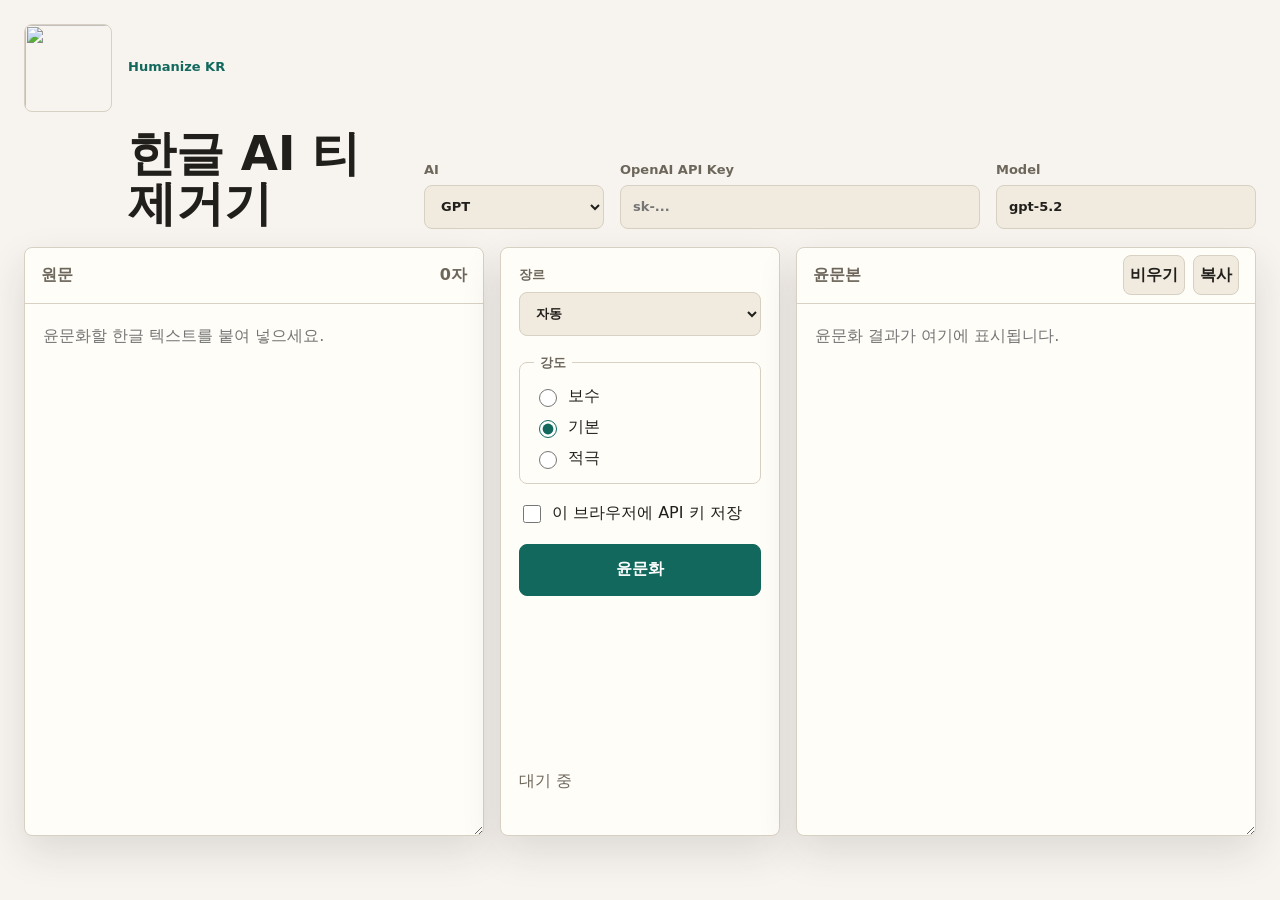
==== index.html @ a64b3e85 "fix: make vercel deployment work from root" ====
<!doctype html>
<html lang="ko">
  <head>
    <meta charset="utf-8" />
    <meta name="viewport" content="width=device-width, initial-scale=1" />
    <meta
      name="description"
      content="한글 텍스트를 붙여 넣고 GPT, Gemini, Claude API 키로 바로 윤문화하는 웹앱"
    />
    <title>Humanize KR Web</title>
    <link rel="stylesheet" href="./styles.css" />
  </head>
  <body>
    <main class="app-shell">
      <section class="toolbar" aria-label="API 설정">
        <div class="brand-block">
          <img
            class="brand-mark"
            src="./assets/social-preview.png"
            alt=""
            aria-hidden="true"
          />
          <p class="eyebrow">Humanize KR</p>
          <h1>한글 AI 티 제거기</h1>
        </div>
        <label class="field provider-field">
          <span>AI</span>
          <select id="provider" name="provider">
            <option value="openai">GPT</option>
            <option value="gemini">Gemini</option>
            <option value="claude">Claude</option>
          </select>
        </label>
        <label class="field api-field">
          <span id="api-key-label">OpenAI API Key</span>
          <input
            id="api-key"
            name="api-key"
            type="password"
            autocomplete="off"
            placeholder="sk-..."
          />
        </label>
        <label class="field model-field">
          <span>Model</span>
          <input
            id="model"
            name="model"
            type="text"
            list="model-options"
            value="gpt-5.2"
          />
          <datalist id="model-options"></datalist>
        </label>
      </section>

      <form id="humanize-form" class="workspace">
        <section class="editor-panel" aria-label="원문 입력">
          <div class="panel-head">
            <label for="source-text">원문</label>
            <output id="source-count">0자</output>
          </div>
          <textarea
            id="source-text"
            name="source-text"
            rows="18"
            maxlength="10000"
            placeholder="윤문화할 한글 텍스트를 붙여 넣으세요."
            required
          ></textarea>
        </section>

        <aside class="settings-panel" aria-label="윤문 설정">
          <label class="field">
            <span>장르</span>
            <select id="genre" name="genre">
              <option value="auto">자동</option>
              <option value="column">칼럼</option>
              <option value="report">리포트</option>
              <option value="blog">블로그</option>
              <option value="formal">공적</option>
            </select>
          </label>

          <fieldset>
            <legend>강도</legend>
            <label><input type="radio" name="tone" value="보수" /> 보수</label>
            <label><input type="radio" name="tone" value="기본" checked /> 기본</label>
            <label><input type="radio" name="tone" value="적극" /> 적극</label>
          </fieldset>

          <label class="check-row">
            <input id="remember-key" type="checkbox" />
            <span>이 브라우저에 API 키 저장</span>
          </label>

          <button id="submit-button" class="primary-button" type="submit">
            윤문화
          </button>
          <p id="status" class="status" role="status">대기 중</p>
        </aside>

        <section class="editor-panel result-panel" aria-label="윤문 결과">
          <div class="panel-head">
            <label for="result-text">윤문본</label>
            <div class="actions">
              <button id="clear-result" type="button">비우기</button>
              <button id="copy-result" type="button">복사</button>
            </div>
          </div>
          <textarea
            id="result-text"
            name="result-text"
            rows="18"
            placeholder="윤문화 결과가 여기에 표시됩니다."
            readonly
          ></textarea>
        </section>
      </form>
    </main>
    <script src="./app.js"></script>
  </body>
</html>
---- styles.css ----
:root {
  color-scheme: light dark;
  --bg: #f7f4ef;
  --surface: #fffdf8;
  --surface-strong: #f0eadf;
  --text: #211f1b;
  --muted: #6d665b;
  --line: #d8d0c2;
  --accent: #12685d;
  --accent-strong: #0a4d45;
  --danger: #9d2b2b;
  --shadow: 0 16px 40px rgba(32, 28, 22, 0.12);
}

@media (prefers-color-scheme: dark) {
  :root {
    --bg: #171715;
    --surface: #22211e;
    --surface-strong: #2d2b26;
    --text: #f2eee6;
    --muted: #b9b0a2;
    --line: #48443c;
    --accent: #53c4b4;
    --accent-strong: #87d9cf;
    --danger: #ff8f8f;
    --shadow: 0 16px 40px rgba(0, 0, 0, 0.32);
  }
}

* {
  box-sizing: border-box;
}

body {
  margin: 0;
  min-height: 100vh;
  background: var(--bg);
  color: var(--text);
  font-family:
    Pretendard, ui-sans-serif, system-ui, -apple-system, BlinkMacSystemFont,
    "Segoe UI", sans-serif;
}

button,
input,
select,
textarea {
  font: inherit;
}

.app-shell {
  width: min(1440px, 100%);
  margin: 0 auto;
  padding: 24px;
}

.toolbar {
  display: grid;
  grid-template-columns:
    minmax(220px, 1fr) minmax(140px, 180px) minmax(260px, 360px)
    minmax(180px, 260px);
  gap: 16px;
  align-items: end;
  margin-bottom: 18px;
}

.brand-block {
  display: grid;
  grid-template-columns: 88px minmax(0, 1fr);
  gap: 16px;
  align-items: center;
}

.brand-mark {
  width: 88px;
  height: 88px;
  border: 1px solid var(--line);
  border-radius: 8px;
  object-fit: cover;
}

.eyebrow {
  grid-column: 2;
  margin: 0 0 4px;
  color: var(--accent);
  font-size: 13px;
  font-weight: 700;
}

h1 {
  grid-column: 2;
  margin: 0;
  font-size: clamp(28px, 4vw, 48px);
  line-height: 1.05;
  letter-spacing: 0;
}

.workspace {
  display: grid;
  grid-template-columns: minmax(0, 1fr) 280px minmax(0, 1fr);
  gap: 16px;
  align-items: stretch;
}

.editor-panel,
.settings-panel {
  background: var(--surface);
  border: 1px solid var(--line);
  border-radius: 8px;
  box-shadow: var(--shadow);
}

.editor-panel {
  display: flex;
  min-height: 560px;
  flex-direction: column;
}

.settings-panel {
  display: flex;
  flex-direction: column;
  gap: 18px;
  padding: 18px;
}

.panel-head {
  display: flex;
  min-height: 56px;
  align-items: center;
  justify-content: space-between;
  gap: 12px;
  border-bottom: 1px solid var(--line);
  padding: 0 16px;
  color: var(--muted);
  font-weight: 700;
}

.actions {
  display: flex;
  gap: 8px;
}

.field {
  display: grid;
  gap: 8px;
  color: var(--muted);
  font-size: 13px;
  font-weight: 700;
}

input,
select,
textarea {
  width: 100%;
  border: 1px solid var(--line);
  border-radius: 8px;
  background: var(--surface-strong);
  color: var(--text);
  outline: none;
}

input,
select {
  min-height: 44px;
  padding: 0 12px;
}

textarea {
  flex: 1;
  min-height: 480px;
  resize: vertical;
  border: 0;
  border-radius: 0 0 8px 8px;
  padding: 18px;
  background: transparent;
  line-height: 1.72;
}

input:focus,
select:focus,
textarea:focus {
  border-color: var(--accent);
  box-shadow: 0 0 0 3px color-mix(in srgb, var(--accent) 20%, transparent);
}

fieldset {
  display: grid;
  gap: 10px;
  margin: 0;
  border: 1px solid var(--line);
  border-radius: 8px;
  padding: 14px;
}

legend {
  padding: 0 6px;
  color: var(--muted);
  font-size: 13px;
  font-weight: 700;
}

fieldset label,
.check-row {
  display: flex;
  align-items: center;
  gap: 8px;
  color: var(--text);
}

input[type="radio"],
input[type="checkbox"] {
  width: 18px;
  min-height: 18px;
  accent-color: var(--accent);
}

button {
  min-height: 40px;
  border: 1px solid var(--line);
  border-radius: 8px;
  background: var(--surface-strong);
  color: var(--text);
  cursor: pointer;
  font-weight: 800;
}

button:hover {
  border-color: var(--accent);
}

button:disabled {
  cursor: wait;
  opacity: 0.65;
}

.primary-button {
  min-height: 52px;
  border-color: var(--accent);
  background: var(--accent);
  color: white;
}

@media (prefers-color-scheme: dark) {
  .primary-button {
    color: #0b1c19;
  }
}

.status {
  min-height: 48px;
  margin: auto 0 0;
  color: var(--muted);
  line-height: 1.55;
}

.status.error {
  color: var(--danger);
}

@media (max-width: 1080px) {
  .toolbar,
  .workspace {
    grid-template-columns: 1fr;
  }

  .editor-panel {
    min-height: 420px;
  }

  textarea {
    min-height: 340px;
  }
}

@media (max-width: 640px) {
  .app-shell {
    padding: 16px;
  }

  .toolbar {
    gap: 12px;
  }

  .brand-block {
    grid-template-columns: 64px minmax(0, 1fr);
    gap: 12px;
  }

  .brand-mark {
    width: 64px;
    height: 64px;
  }

  .panel-head {
    min-height: 64px;
    align-items: flex-start;
    flex-direction: column;
    padding: 12px 14px;
  }

  .actions {
    width: 100%;
  }

  .actions button {
    flex: 1;
  }
}
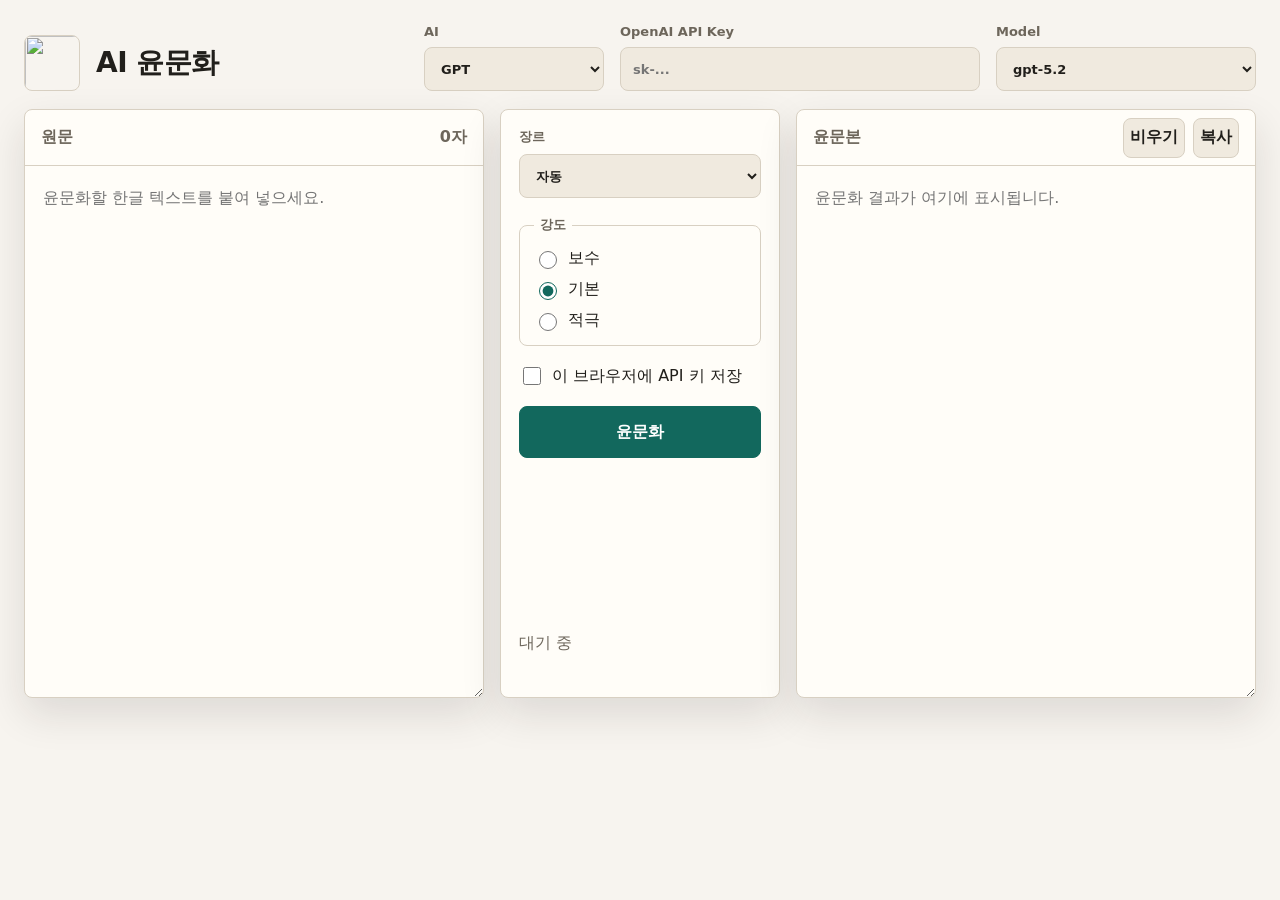
==== commit 9d059e99: "Change model input to dropdown select, apply UI improvements to root - Convert model input from text" ====
--- a/index.html
+++ b/index.html
@@ -7,7 +7,7 @@
       name="description"
       content="한글 텍스트를 붙여 넣고 GPT, Gemini, Claude API 키로 바로 윤문화하는 웹앱"
     />
-    <title>Humanize KR Web</title>
+    <title>AI 윤문화</title>
     <link rel="stylesheet" href="./styles.css" />
   </head>
   <body>
@@ -20,8 +20,7 @@
             alt=""
             aria-hidden="true"
           />
-          <p class="eyebrow">Humanize KR</p>
-          <h1>한글 AI 티 제거기</h1>
+          <h1>AI 윤문화</h1>
         </div>
         <label class="field provider-field">
           <span>AI</span>
@@ -43,14 +42,9 @@
         </label>
         <label class="field model-field">
           <span>Model</span>
-          <input
-            id="model"
-            name="model"
-            type="text"
-            list="model-options"
-            value="gpt-5.2"
-          />
-          <datalist id="model-options"></datalist>
+          <select id="model" name="model">
+            <option value="gpt-5.2">gpt-5.2</option>
+          </select>
         </label>
       </section>
 
--- a/styles.css
+++ b/styles.css
@@ -65,34 +65,25 @@
 }
 
 .brand-block {
-  display: grid;
-  grid-template-columns: 88px minmax(0, 1fr);
+  display: flex;
+  align-items: center;
   gap: 16px;
-  align-items: center;
 }
 
 .brand-mark {
-  width: 88px;
-  height: 88px;
+  width: 56px;
+  height: 56px;
   border: 1px solid var(--line);
   border-radius: 8px;
   object-fit: cover;
-}
-
-.eyebrow {
-  grid-column: 2;
-  margin: 0 0 4px;
-  color: var(--accent);
-  font-size: 13px;
-  font-weight: 700;
+  flex-shrink: 0;
 }
 
 h1 {
-  grid-column: 2;
   margin: 0;
-  font-size: clamp(28px, 4vw, 48px);
-  line-height: 1.05;
-  letter-spacing: 0;
+  font-size: 28px;
+  font-weight: 700;
+  letter-spacing: -0.5px;
 }
 
 .workspace {
@@ -282,13 +273,12 @@
   }
 
   .brand-block {
-    grid-template-columns: 64px minmax(0, 1fr);
     gap: 12px;
   }
 
   .brand-mark {
-    width: 64px;
-    height: 64px;
+    width: 48px;
+    height: 48px;
   }
 
   .panel-head {
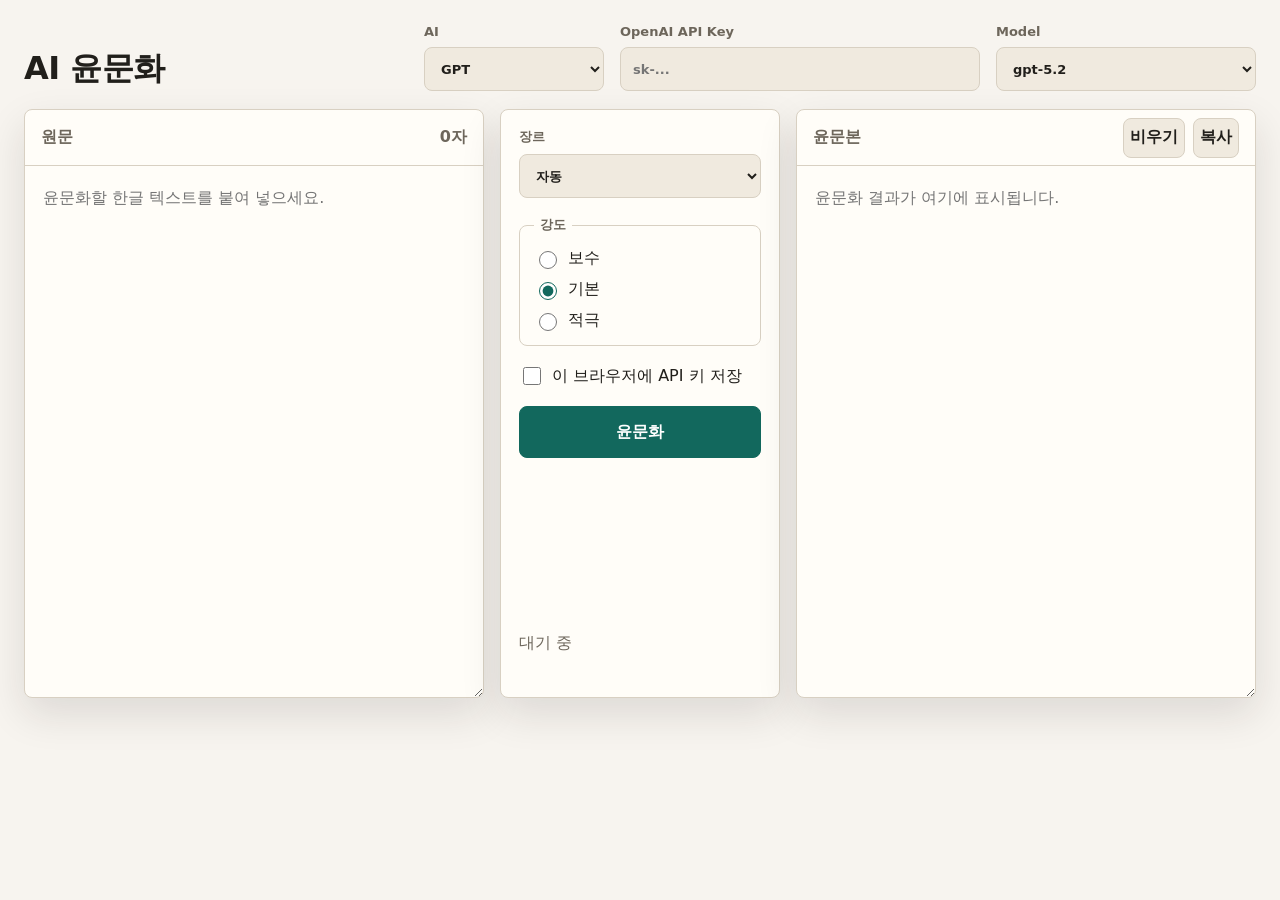
==== commit 7e22add3: "Remove logo image and simplify header - Remove brand-mark image from web and root index.html - Remov" ====
--- a/index.html
+++ b/index.html
@@ -14,12 +14,6 @@
     <main class="app-shell">
       <section class="toolbar" aria-label="API 설정">
         <div class="brand-block">
-          <img
-            class="brand-mark"
-            src="./assets/social-preview.png"
-            alt=""
-            aria-hidden="true"
-          />
           <h1>AI 윤문화</h1>
         </div>
         <label class="field provider-field">
--- a/styles.css
+++ b/styles.css
@@ -67,21 +67,12 @@
 .brand-block {
   display: flex;
   align-items: center;
-  gap: 16px;
-}
-
-.brand-mark {
-  width: 56px;
-  height: 56px;
-  border: 1px solid var(--line);
-  border-radius: 8px;
-  object-fit: cover;
-  flex-shrink: 0;
+  gap: 0;
 }
 
 h1 {
   margin: 0;
-  font-size: 28px;
+  font-size: 32px;
   font-weight: 700;
   letter-spacing: -0.5px;
 }
@@ -272,14 +263,6 @@
     gap: 12px;
   }
 
-  .brand-block {
-    gap: 12px;
-  }
-
-  .brand-mark {
-    width: 48px;
-    height: 48px;
-  }
 
   .panel-head {
     min-height: 64px;
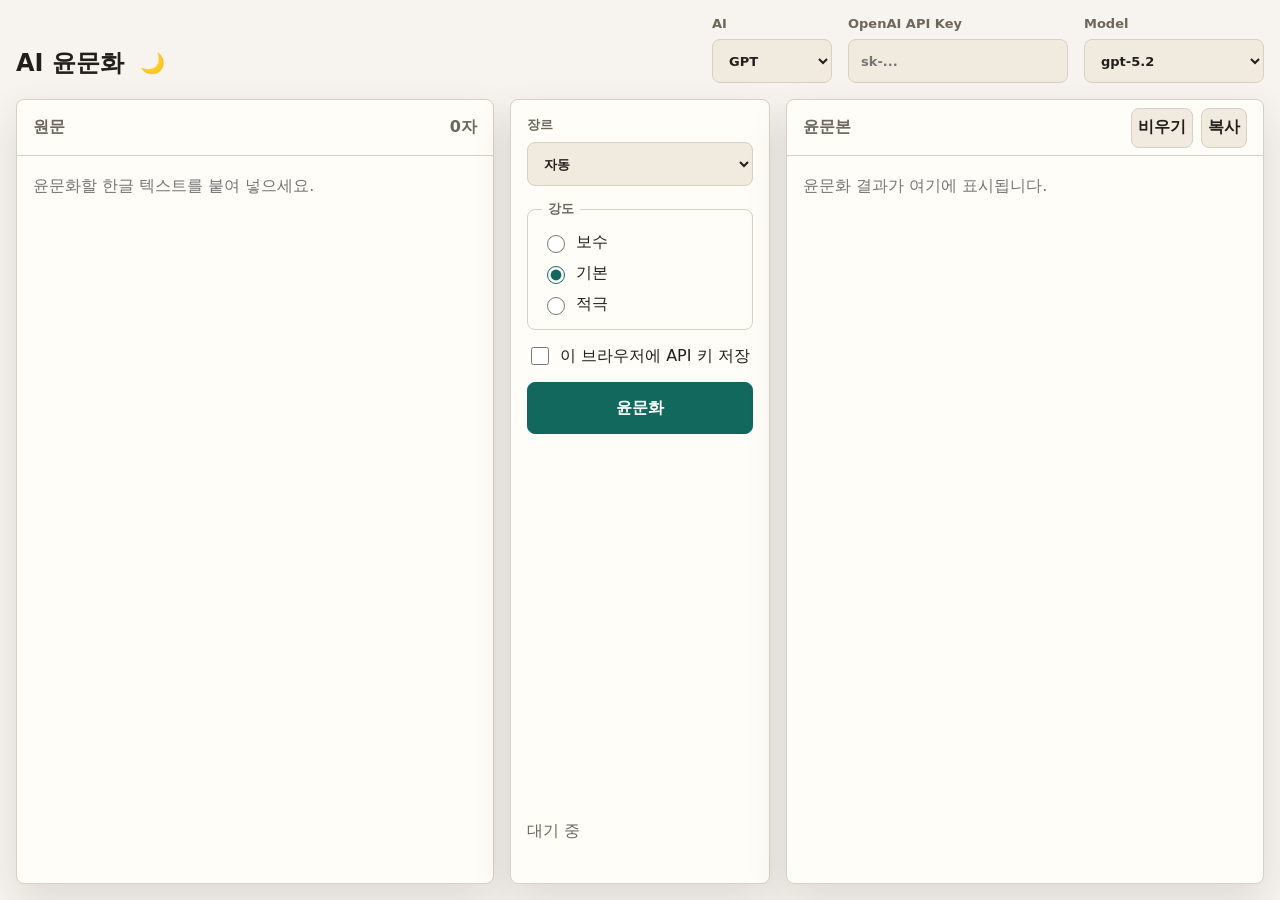
==== commit 6b3aab89: "Add dark mode toggle and increase spacing - Add theme toggle button (🌙) in header - Add dark mode CS" ====
--- a/index.html
+++ b/index.html
@@ -15,6 +15,7 @@
       <section class="toolbar" aria-label="API 설정">
         <div class="brand-block">
           <h1>AI 윤문화</h1>
+          <button id="theme-toggle" class="theme-toggle" title="다크모드 전환">🌙</button>
         </div>
         <label class="field provider-field">
           <span>AI</span>
--- a/styles.css
+++ b/styles.css
@@ -49,39 +49,67 @@
 }
 
 .app-shell {
-  width: min(1440px, 100%);
-  margin: 0 auto;
-  padding: 24px;
+  width: 100%;
+  height: 100vh;
+  display: flex;
+  flex-direction: column;
+  margin: 0;
+  padding: 16px;
+  gap: 16px;
+  max-width: 1600px;
+  margin-left: auto;
+  margin-right: auto;
 }
 
 .toolbar {
   display: grid;
-  grid-template-columns:
-    minmax(220px, 1fr) minmax(140px, 180px) minmax(260px, 360px)
-    minmax(180px, 260px);
+  grid-template-columns: auto 120px 220px 180px;
   gap: 16px;
   align-items: end;
-  margin-bottom: 18px;
+  margin-bottom: 0;
 }
 
 .brand-block {
   display: flex;
   align-items: center;
-  gap: 0;
+  gap: 8px;
+}
+
+.theme-toggle {
+  background: none;
+  border: none;
+  font-size: 20px;
+  cursor: pointer;
+  padding: 4px 8px;
+  border-radius: 4px;
+  transition: background-color 0.2s;
+}
+
+.theme-toggle:hover {
+  background-color: var(--surface-strong);
 }
 
 h1 {
   margin: 0;
+<<<<<<< HEAD
   font-size: 32px;
   font-weight: 700;
   letter-spacing: -0.5px;
+=======
+  font-size: 20px;
+  font-weight: 700;
+  line-height: 1.2;
+  letter-spacing: 0;
+>>>>>>> db420f8 (Optimize layout to use full screen space)
 }
 
 .workspace {
   display: grid;
-  grid-template-columns: minmax(0, 1fr) 280px minmax(0, 1fr);
+  grid-template-columns: minmax(0, 1fr) 260px minmax(0, 1fr);
   gap: 16px;
   align-items: stretch;
+  flex: 1;
+  min-height: 0;
 }
 
 .editor-panel,
@@ -94,15 +122,15 @@
 
 .editor-panel {
   display: flex;
-  min-height: 560px;
   flex-direction: column;
+  min-height: 0;
 }
 
 .settings-panel {
   display: flex;
   flex-direction: column;
-  gap: 18px;
-  padding: 18px;
+  gap: 14px;
+  padding: 16px;
 }
 
 .panel-head {
@@ -149,11 +177,11 @@
 
 textarea {
   flex: 1;
-  min-height: 480px;
-  resize: vertical;
+  min-height: 100px;
+  resize: none;
   border: 0;
   border-radius: 0 0 8px 8px;
-  padding: 18px;
+  padding: 16px;
   background: transparent;
   line-height: 1.72;
 }
